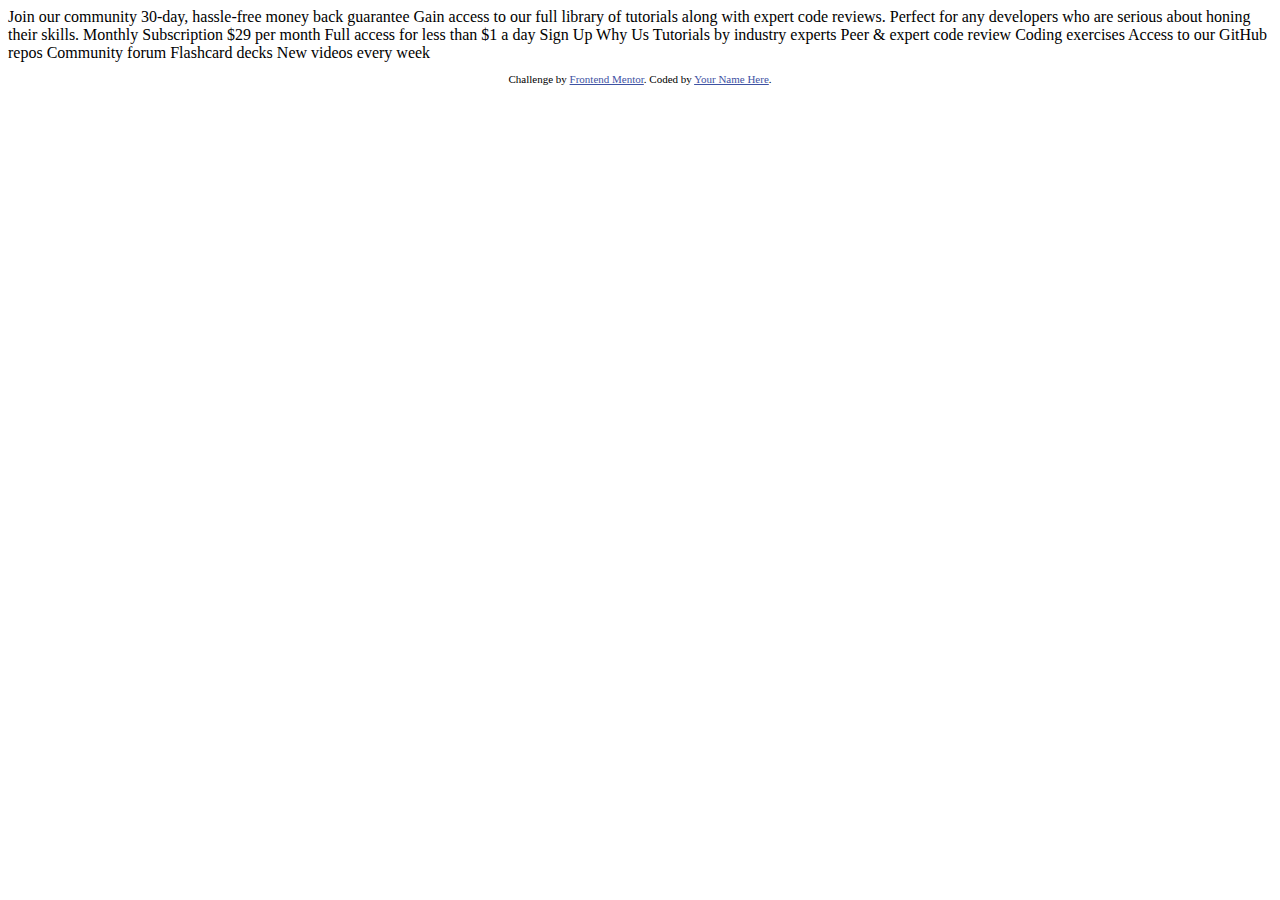
==== single-price-grid-component-master/index.html @ 93161455 "Add files via upload" ====
<!DOCTYPE html>
<html lang="en">
<head>
  <meta charset="UTF-8">
  <meta name="viewport" content="width=device-width, initial-scale=1.0"> <!-- displays site properly based on user's device -->

  <link rel="icon" type="image/png" sizes="32x32" href="./images/favicon-32x32.png">
  
  <title>Frontend Mentor | Single Price Grid Component</title>

  <!-- Feel free to remove these styles or customise in your own stylesheet 👍 -->
  <style>
    .attribution { font-size: 11px; text-align: center; }
    .attribution a { color: hsl(228, 45%, 44%); }
  </style>
</head>
<body>
  Join our community

  30-day, hassle-free money back guarantee

  Gain access to our full library of tutorials along with expert code reviews. 
  Perfect for any developers who are serious about honing their skills.

  Monthly Subscription

  &dollar;29 per month

  Full access for less than &dollar;1 a day

  Sign Up

  Why Us

  Tutorials by industry experts
  Peer &amp; expert code review
  Coding exercises
  Access to our GitHub repos
  Community forum
  Flashcard decks
  New videos every week
  
  <footer>
    <p class="attribution">
      Challenge by <a href="https://www.frontendmentor.io?ref=challenge" target="_blank">Frontend Mentor</a>. 
      Coded by <a href="#">Your Name Here</a>.
    </p>
  </footer>
</body>
</html>
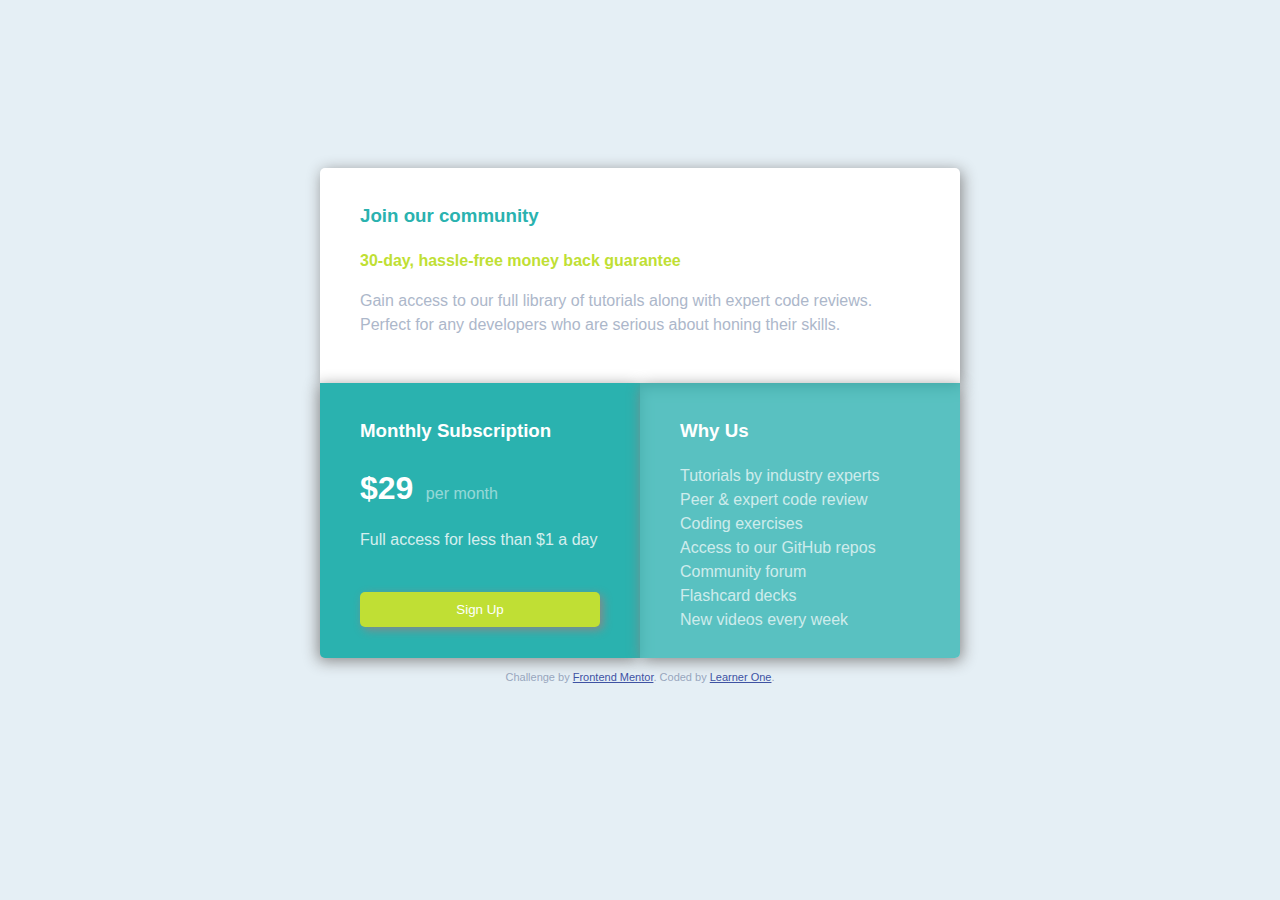
==== commit aca11f94: "My First Project Submission Commit" ====
--- a/single-price-grid-component-master/index.html
+++ b/single-price-grid-component-master/index.html
@@ -1,50 +1,56 @@
 <!DOCTYPE html>
 <html lang="en">
 <head>
-  <meta charset="UTF-8">
-  <meta name="viewport" content="width=device-width, initial-scale=1.0"> <!-- displays site properly based on user's device -->
-
-  <link rel="icon" type="image/png" sizes="32x32" href="./images/favicon-32x32.png">
-  
-  <title>Frontend Mentor | Single Price Grid Component</title>
-
-  <!-- Feel free to remove these styles or customise in your own stylesheet 👍 -->
-  <style>
-    .attribution { font-size: 11px; text-align: center; }
-    .attribution a { color: hsl(228, 45%, 44%); }
-  </style>
+    <meta charset="UTF-8">
+    <meta name="viewport" content="width=device-width, initial-scale=1.0"> <!-- displays site properly based on user's device -->
+    <link rel="icon" type="image/png" sizes="32x32" href="./images/favicon-32x32.png">
+    <link rel="stylesheet" href="css/styles.css">
+    <title>Frontend Mentor | Single Price Grid Component</title>
+    <!-- Feel free to remove these styles or customise in your own stylesheet 👍 -->
+    <style>
+        .attribution {
+            font-size: 11px;
+            text-align: center;
+        }
+        .attribution a {
+            color: hsl(228, 45%, 44%);
+        }
+    </style>
 </head>
 <body>
-  Join our community
+    <div id="community">
+        <h3 style="color:hsl(179, 62%, 43%)"> Join our community </h3>
+        <p style="color:hsl(71, 73%, 54%); font-weight: 700;">
+            30-day, hassle-free money back guarantee
+        </p>
+        <p id="gain"> Gain access to our full library of tutorials along with expert code reviews.
+            Perfect for any developers who are serious about honing their skills.
+        </p>
+    </div>
 
-  30-day, hassle-free money back guarantee
-
-  Gain access to our full library of tutorials along with expert code reviews. 
-  Perfect for any developers who are serious about honing their skills.
-
-  Monthly Subscription
-
-  &dollar;29 per month
-
-  Full access for less than &dollar;1 a day
-
-  Sign Up
-
-  Why Us
-
-  Tutorials by industry experts
-  Peer &amp; expert code review
-  Coding exercises
-  Access to our GitHub repos
-  Community forum
-  Flashcard decks
-  New videos every week
-  
-  <footer>
-    <p class="attribution">
-      Challenge by <a href="https://www.frontendmentor.io?ref=challenge" target="_blank">Frontend Mentor</a>. 
-      Coded by <a href="#">Your Name Here</a>.
-    </p>
-  </footer>
+    <div id="subscription">
+        <h3> Monthly Subscription </h3>
+        <p><font size="+3"><strong>&dollar;29</strong></font> &ensp;<a id="per">per month</a></p>
+        <p id="full"> Full access for less than &dollar;1 a day </p>
+        <br>
+        <div class="btn"><button>Sign Up</button></div>
+    </div>
+    <div id="benefits">
+        <h3>Why Us</h3>
+        <p id="tutorials"> Tutorials by industry experts <br />
+            Peer &amp; expert code review <br />
+            Coding exercises <br />
+            Access to our GitHub repos <br />
+            Community forum <br />
+            Flashcard decks <br />
+            New videos every week
+        </p>
+    </div>
+    <footer>
+        <p class="attribution">
+            Challenge by <a href="https://www.frontendmentor.io?ref=challenge" target="_blank">Frontend Mentor</a>.
+            Coded by <a href="#">Learner One</a>.
+        </p>
+    </footer>
 </body>
 </html>--- a/single-price-grid-component-master/css/styles.css
+++ b/single-price-grid-component-master/css/styles.css
@@ -0,0 +1,111 @@
+
+body {
+  background-color: lightgray;
+  background-color: hsl(204, 43%, 93%);
+  color: grayishblue;
+  color: hsl(218, 22%, 67%);  
+  font: Karla;
+  font-family: sans-serif;
+  font-size: 16px;
+  font-weight: 400;
+  line-height: 1.5;
+  display: grid;
+  grid:
+    " . . . " .7fr
+    " . community . " 31%
+    " . subscription . " 29%
+    " . benefits . " 29%
+    " . footer . " 1fr
+    /30px 315px 30px;
+}
+body > div {
+  padding-top: 10px;
+  padding-left: 30px;
+  padding-right: 30px;
+  padding-bottom: 35px;
+}
+#community {
+  grid-area: community;
+  background-color: white;
+  border-radius: 5px 5px 0px 0px;
+  box-shadow: 2px 3px 15px #888888;
+}
+#gain {
+  opacity: .8;
+}
+#subscription {
+  grid-area:  subscription;
+  background-color: cyan;
+  background-color: hsl(179, 62%, 43%); 
+  color: white;
+  border-radius: 0px 0px 0px 0px;
+  box-shadow: 2px 3px 15px #888888;
+}
+#per {
+  opacity: .5;
+}
+#full {
+  opacity: .8;
+}
+#benefits {
+  grid-area: benefits;
+  background-color: cyan;
+  background-color: hsl(179, 62%, 43%, 0.75); 
+  color: white;
+  border-radius: 0px 0px 5px 5px;
+  box-shadow: 2px 3px 15px #888888;
+}
+#tutorials {
+  opacity: .7;
+}
+@media only screen and (min-width: 376px) {
+  body {
+    grid-template-areas:
+    " . . . . " 
+    " . community community . " 
+    " . subscription benefits . " 
+    " . footer footer . ";
+    grid-template-rows: 160px 215px 275px 160px;
+    grid-template-columns: 1fr 320px 320px 1fr;
+  }
+  body > div {
+    padding-top: 15px;
+    padding-left: 40px;
+    padding-right: 40px;
+  }
+}
+@media only screen and (min-width: 376px) {
+  #subscription {
+    border-radius: 0px 0px 0px 5px;
+    box-shadow: -2px 3px 15px #888888;
+  }
+}
+@media only screen and (min-width: 376px) {
+  #benefits {
+    border-radius: 0px 0px 5px 0px;
+    box-shadow: 2px 3px 15px #888888;
+  }
+}
+footer {
+  grid-area: footer;
+}
+button {
+  padding: 10px;
+  border: none;
+  background-color: brightyellow;
+  background-color: hsl(71, 73%, 54%);
+  color: hsl(218, 22%, 67%);
+  color: white;
+  border-radius:  5px;
+  box-shadow:3px 3px 10px #888888;
+}
+button:hover {
+  transition: transform 1s ease;
+  transform: translateY(-1.9px) translateX(1.5px);
+  color: #757575;
+  box-shadow: 3px 3px 10px whitesmoke;
+}
+.btn {
+  display: flex;
+  flex-direction: column;
+}
